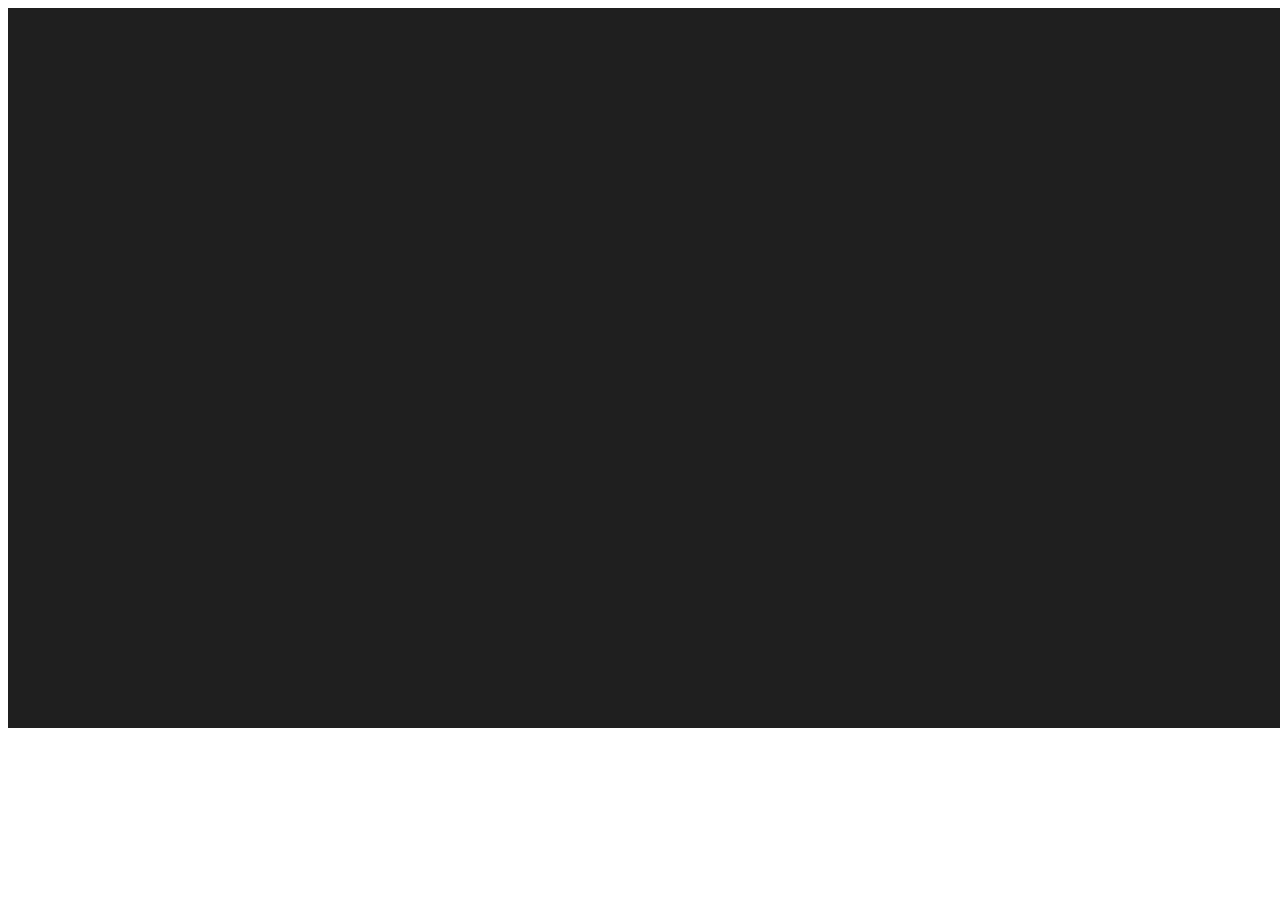
==== index.html @ e783d31e "Implemented scene graph and game object system" ====
<!DOCTYPE html>
<html lang="en">
<head>
    <meta charset="UTF-8">
    <meta name="viewport" content="width=device-width, initial-scale=1.0">
    <title>MazaarEngine</title>

    <link rel="stylesheet" href="style.css">
</head>

<body>

    <script type="module" src="./src/main.js"></script>

</body>
</html>
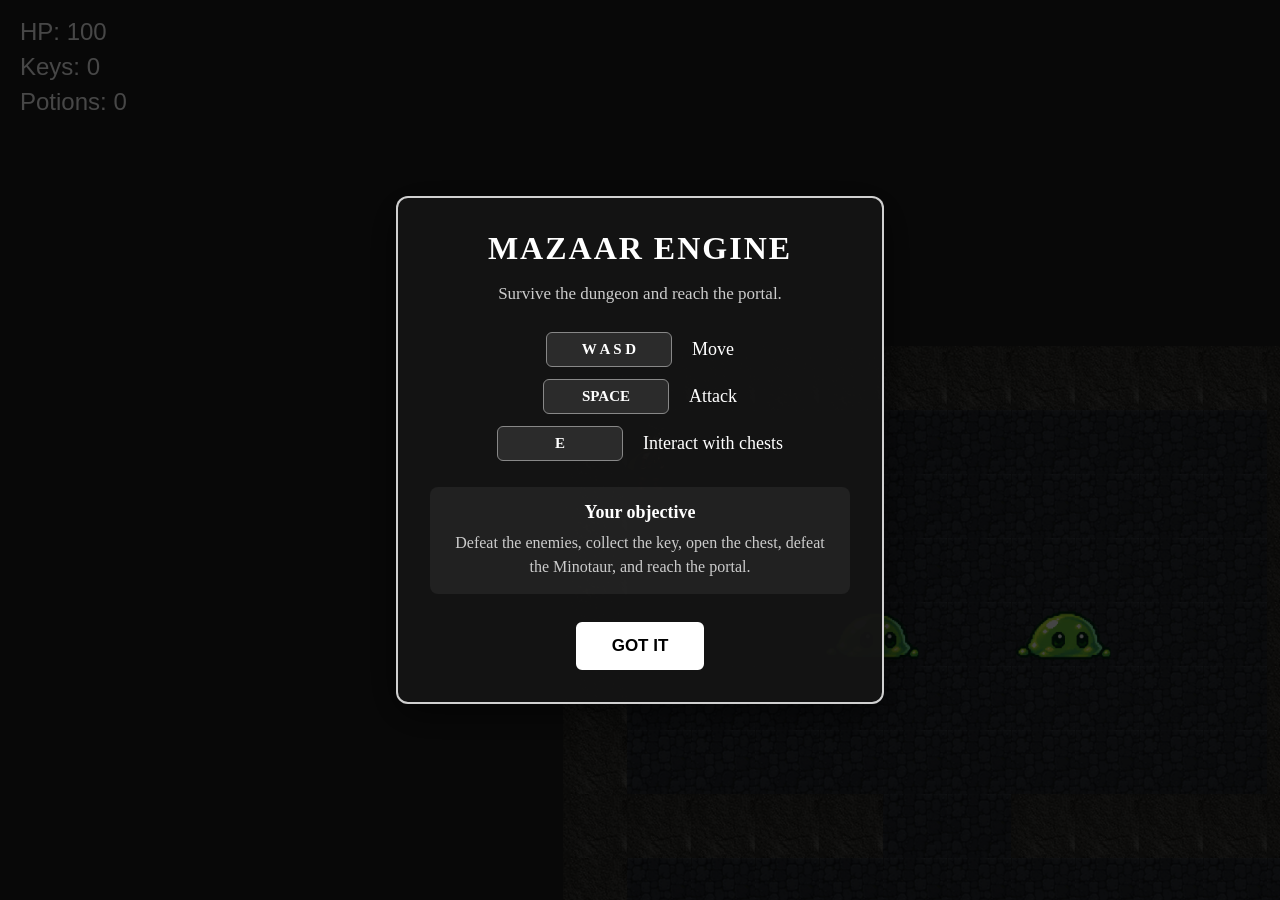
==== commit d8535dfc: "Release playable dungeon demo" ====
--- a/index.html
+++ b/index.html
@@ -1,8 +1,10 @@
 <!DOCTYPE html>
 <html lang="en">
+
 <head>
     <meta charset="UTF-8">
     <meta name="viewport" content="width=device-width, initial-scale=1.0">
+
     <title>MazaarEngine</title>
 
     <link rel="stylesheet" href="style.css">
@@ -12,5 +14,120 @@
 
     <script type="module" src="./src/main.js"></script>
 
+
+    <!-- ========================= -->
+    <!-- FIRST-TIME INSTRUCTIONS -->
+    <!-- ========================= -->
+
+    <div id="instructions-overlay" class="instructions-overlay">
+
+        <div class="instructions-box">
+
+            <h1>MAZAAR ENGINE</h1>
+
+            <p class="subtitle">
+                Survive the dungeon and reach the portal.
+            </p>
+
+            <div class="controls">
+
+                <div class="control-row">
+                    <span class="keys">W A S D</span>
+                    <span>Move</span>
+                </div>
+
+                <div class="control-row">
+                    <span class="keys">SPACE</span>
+                    <span>Attack</span>
+                </div>
+
+                <div class="control-row">
+                    <span class="keys">E</span>
+                    <span>Interact with chests</span>
+                </div>
+
+            </div>
+
+            <div class="objective">
+
+                <strong>Your objective</strong>
+
+                <p>
+                    Defeat the enemies, collect the key,
+                    open the chest, defeat the Minotaur,
+                    and reach the portal.
+                </p>
+
+            </div>
+
+            <button id="instructions-button">
+                GOT IT
+            </button>
+
+        </div>
+
+    </div>
+
+
+    <!-- ========================= -->
+    <!-- VICTORY BUTTONS -->
+    <!-- ========================= -->
+
+    <div id="victory-buttons" class="victory-buttons">
+
+        <button id="hire-button">
+            HIRE ME
+        </button>
+
+        <button id="source-button">
+            VIEW SOURCE
+        </button>
+
+    </div>
+
+
+    <script>
+
+        const instructions =
+            document.getElementById(
+                "instructions-overlay"
+            );
+
+        const instructionsButton =
+            document.getElementById(
+                "instructions-button"
+            );
+
+
+        // Show instructions only on first visit
+
+        if (
+            localStorage.getItem(
+                "mazaar-instructions-seen"
+            )
+        ) {
+
+            instructions.style.display = "none";
+
+        }
+
+
+        instructionsButton.addEventListener(
+            "click",
+            () => {
+
+                instructions.style.display = "none";
+
+                localStorage.setItem(
+                    "mazaar-instructions-seen",
+                    "true"
+                );
+
+            }
+        );
+
+    </script>
+
 </body>
+
 </html>
--- a/style.css
+++ b/style.css
@@ -0,0 +1,245 @@
+html,
+body {
+
+    margin: 0;
+    padding: 0;
+
+    width: 100%;
+    height: 100%;
+
+    overflow: hidden;
+
+    background: #1e1e1e;
+}
+
+
+canvas {
+
+    display: block;
+
+    width: 100%;
+    height: 100%;
+}
+
+
+/* ========================= */
+/* INSTRUCTIONS */
+/* ========================= */
+
+.instructions-overlay {
+
+    position: fixed;
+
+    inset: 0;
+
+    display: flex;
+
+    align-items: center;
+    justify-content: center;
+
+    background: rgba(0, 0, 0, 0.72);
+
+    z-index: 200;
+}
+
+
+.instructions-box {
+
+    width: 420px;
+
+    padding: 32px;
+
+    border: 2px solid rgba(255, 255, 255, 0.8);
+
+    border-radius: 12px;
+
+    background: rgba(20, 20, 20, 0.96);
+
+    color: white;
+
+    text-align: center;
+
+    box-shadow:
+        0 10px 40px rgba(0, 0, 0, 0.6);
+}
+
+
+.instructions-box h1 {
+
+    margin: 0 0 10px;
+
+    font-size: 32px;
+
+    letter-spacing: 2px;
+}
+
+
+.subtitle {
+
+    margin-bottom: 28px;
+
+    color: #cccccc;
+
+    font-size: 17px;
+}
+
+
+/* ========================= */
+/* CONTROLS */
+/* ========================= */
+
+.controls {
+
+    display: flex;
+
+    flex-direction: column;
+
+    gap: 12px;
+
+    margin-bottom: 26px;
+}
+
+
+.control-row {
+
+    display: flex;
+
+    align-items: center;
+
+    justify-content: center;
+
+    gap: 20px;
+
+    font-size: 18px;
+}
+
+
+.keys {
+
+    min-width: 100px;
+
+    padding: 8px 12px;
+
+    border: 1px solid #888;
+
+    border-radius: 6px;
+
+    background: #2b2b2b;
+
+    font-weight: bold;
+
+    font-size: 15px;
+}
+
+
+/* ========================= */
+/* OBJECTIVE */
+/* ========================= */
+
+.objective {
+
+    margin-bottom: 28px;
+
+    padding: 15px;
+
+    border-radius: 8px;
+
+    background: rgba(255, 255, 255, 0.06);
+}
+
+
+.objective strong {
+
+    font-size: 18px;
+}
+
+
+.objective p {
+
+    margin: 8px 0 0;
+
+    color: #cccccc;
+
+    line-height: 1.5;
+}
+
+
+/* ========================= */
+/* BUTTON */
+/* ========================= */
+
+#instructions-button {
+
+    padding: 12px 34px;
+
+    border: 2px solid white;
+
+    border-radius: 6px;
+
+    background: white;
+
+    color: black;
+
+    font-size: 17px;
+
+    font-weight: bold;
+
+    cursor: pointer;
+
+    transition: 0.15s;
+}
+
+
+#instructions-button:hover {
+
+    background: transparent;
+
+    color: white;
+}
+
+
+/* ========================= */
+/* VICTORY BUTTONS */
+/* ========================= */
+
+.victory-buttons {
+    position: fixed;
+
+    left: 50%;
+    top: 50%;
+
+    transform: translate(-50%, 70px);
+
+    display: none;
+    gap: 18px;
+
+    z-index: 100;
+}
+
+
+.victory-buttons button {
+
+    padding: 14px 32px;
+
+    border: 2px solid white;
+
+    border-radius: 6px;
+
+    background: rgba(0, 0, 0, 0.85);
+
+    color: white;
+
+    font-size: 18px;
+
+    font-weight: bold;
+
+    cursor: pointer;
+}
+
+
+.victory-buttons button:hover {
+
+    background: white;
+
+    color: black;
+}
